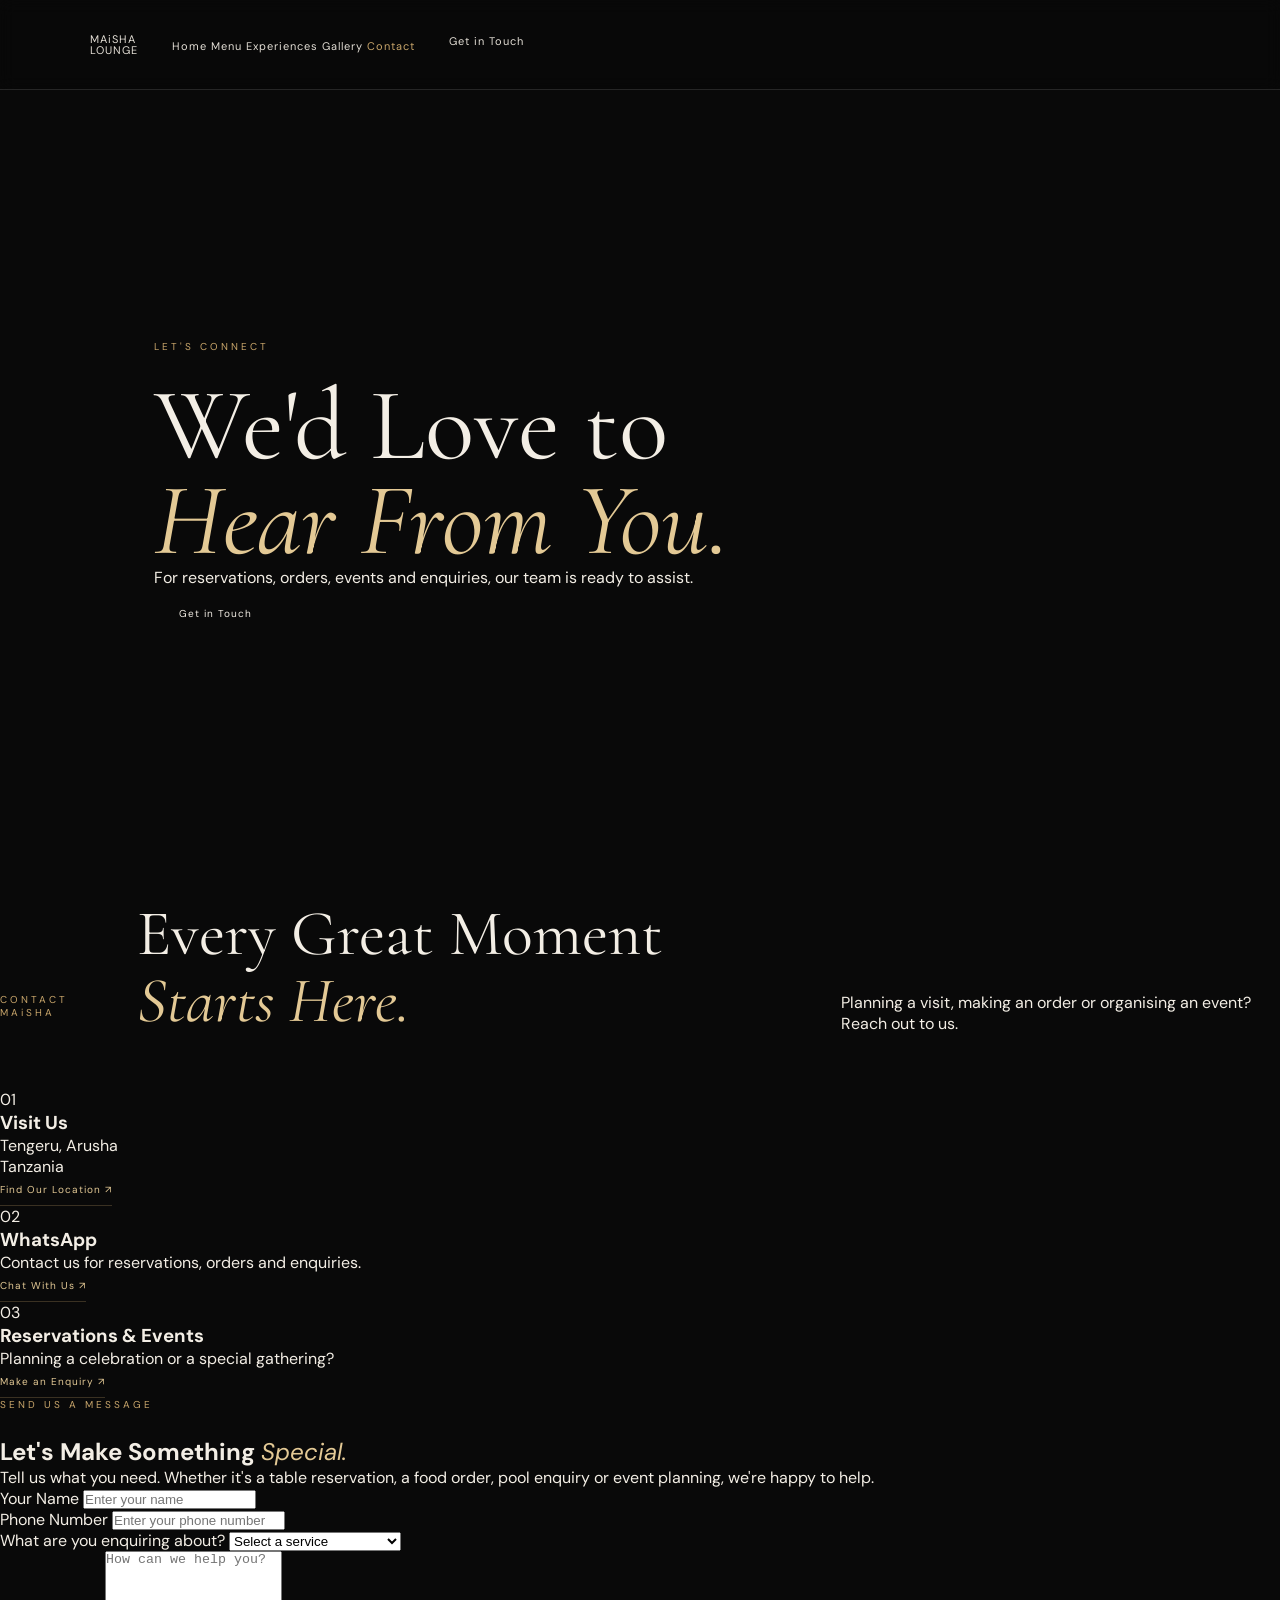
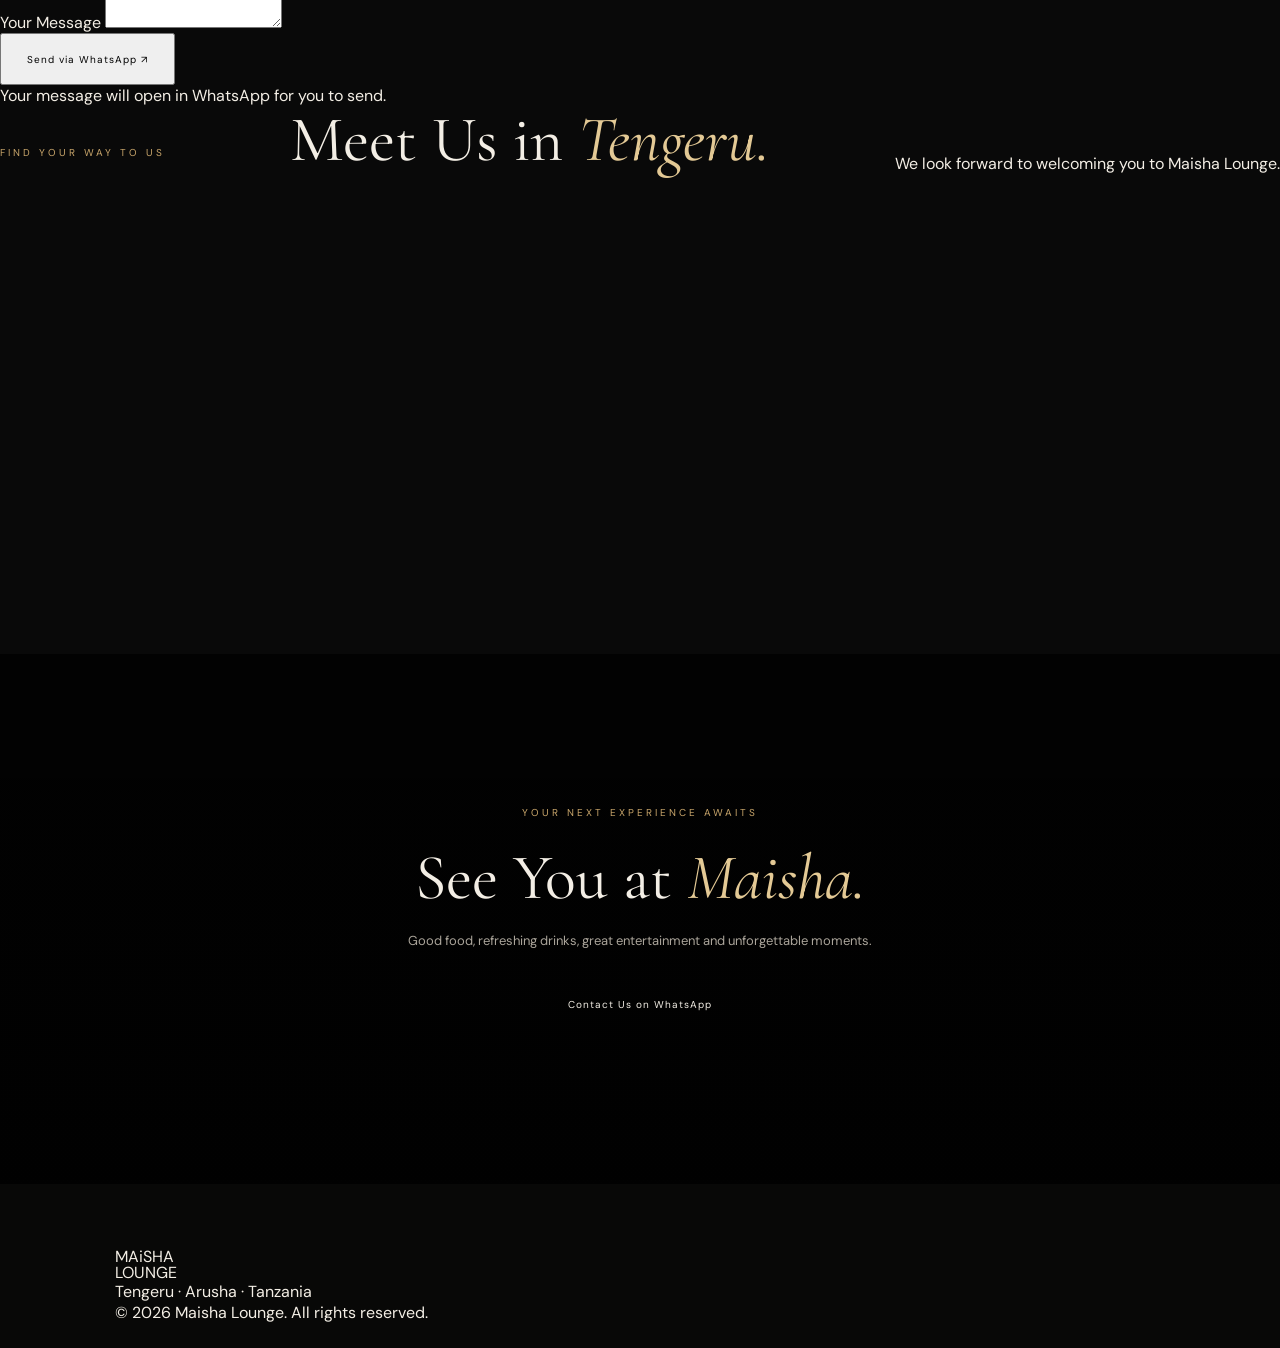
==== contact.html @ 32d579f3 "Update and rename images to contact.html" ====
<!DOCTYPE html>
<html lang="en">
<head>
  <meta charset="UTF-8">
  <meta name="viewport" content="width=device-width, initial-scale=1.0">

  <title>Contact Us | Maisha Lounge – Tengeru, Arusha</title>
  <meta name="description" content="Contact Maisha Lounge in Tengeru, Arusha for reservations, food orders, swimming pool enquiries and events.">

  <link rel="preconnect" href="https://fonts.googleapis.com">
  <link rel="preconnect" href="https://fonts.gstatic.com" crossorigin>
  <link href="https://fonts.googleapis.com/css2?family=Cormorant+Garamond:wght@400;500;600;700&family=DM+Sans:wght@400;500;600;700&display=swap" rel="stylesheet">

  <link rel="stylesheet" href="styles.css">
</head>

<body>

  <header class="header">
    <div class="container nav">
      <a href="index.html" class="logo">MAiSHA <span>LOUNGE</span></a>

      <nav>
        <a href="index.html">Home</a>
        <a href="menu.html">Menu</a>
        <a href="experiences.html">Experiences</a>
        <a href="gallery.html">Gallery</a>
        <a href="contact.html" class="active">Contact</a>
      </nav>

      <a href="https://wa.me/255000000000" class="nav-cta">Get in Touch</a>
    </div>
  </header>

  <main>

    <section class="hero contact-hero">
      <div class="hero-content reveal">
        <p class="eyebrow">LET'S CONNECT</p>
        <h1>We'd Love to<br><em>Hear From You.</em></h1>
        <p>For reservations, orders, events and enquiries, our team is ready to assist.</p>
        <a href="#contact-details" class="btn btn-primary">Get in Touch</a>
      </div>
    </section>

    <section class="section" id="contact-details">
      <div class="container">

        <div class="section-heading reveal">
          <p class="eyebrow">CONTACT MAiSHA</p>
          <h2>Every Great Moment <em>Starts Here.</em></h2>
          <p>Planning a visit, making an order or organising an event? Reach out to us.</p>
        </div>

        <div class="contact-grid">

          <div class="contact-card reveal">
            <span class="contact-icon">01</span>
            <h3>Visit Us</h3>
            <p>Tengeru, Arusha<br>Tanzania</p>
            <a href="https://www.google.com/maps/search/?api=1&query=Maisha+Lounge+Tengeru+Arusha" target="_blank" rel="noopener noreferrer" class="text-link">Find Our Location ↗</a>
          </div>

          <div class="contact-card reveal">
            <span class="contact-icon">02</span>
            <h3>WhatsApp</h3>
            <p>Contact us for reservations, orders and enquiries.</p>
            <a href="https://wa.me/255000000000?text=Hello%20Maisha%20Lounge%2C%20I%20would%20like%20to%20make%20an%20enquiry." class="text-link">Chat With Us ↗</a>
          </div>

          <div class="contact-card reveal">
            <span class="contact-icon">03</span>
            <h3>Reservations & Events</h3>
            <p>Planning a celebration or a special gathering?</p>
            <a href="https://wa.me/255000000000?text=Hello%20Maisha%20Lounge%2C%20I%20would%20like%20to%20enquire%20about%20a%20reservation%20or%20event." class="text-link">Make an Enquiry ↗</a>
          </div>

        </div>

      </div>
    </section>

    <section class="section section-dark">
      <div class="container contact-layout">

        <div class="contact-intro reveal">
          <p class="eyebrow">SEND US A MESSAGE</p>
          <h2>Let's Make Something <em>Special.</em></h2>
          <p>Tell us what you need. Whether it's a table reservation, a food order, pool enquiry or event planning, we're happy to help.</p>
        </div>

        <form class="contact-form reveal" id="contactForm">

          <div class="form-group">
            <label for="name">Your Name</label>
            <input type="text" id="name" name="name" placeholder="Enter your name" required>
          </div>

          <div class="form-group">
            <label for="phone">Phone Number</label>
            <input type="tel" id="phone" name="phone" placeholder="Enter your phone number">
          </div>

          <div class="form-group">
            <label for="service">What are you enquiring about?</label>
            <select id="service" name="service" required>
              <option value="">Select a service</option>
              <option>Restaurant & Food Order</option>
              <option>Bar & Drinks</option>
              <option>Swimming Pool</option>
              <option>Music & Entertainment</option>
              <option>Events & Celebrations</option>
              <option>Table Reservation</option>
              <option>General Enquiry</option>
            </select>
          </div>

          <div class="form-group">
            <label for="message">Your Message</label>
            <textarea id="message" name="message" rows="5" placeholder="How can we help you?" required></textarea>
          </div>

          <button type="submit" class="btn btn-primary">Send via WhatsApp ↗</button>

          <p class="form-note">Your message will open in WhatsApp for you to send.</p>

        </form>

      </div>
    </section>

    <section class="section">
      <div class="container">

        <div class="section-heading reveal">
          <p class="eyebrow">FIND YOUR WAY TO US</p>
          <h2>Meet Us in <em>Tengeru.</em></h2>
          <p>We look forward to welcoming you to Maisha Lounge.</p>
        </div>

        <div class="map-container reveal">
          <iframe
            src="https://www.google.com/maps?q=Maisha+Lounge+Tengeru+Arusha&output=embed"
            width="100%"
            height="420"
            style="border:0;"
            loading="lazy"
            referrerpolicy="no-referrer-when-downgrade"
            title="Map showing Maisha Lounge in Tengeru, Arusha">
          </iframe>
        </div>

      </div>
    </section>

    <section class="cta-section reveal">
      <div class="container cta-content">
        <p class="eyebrow">YOUR NEXT EXPERIENCE AWAITS</p>
        <h2>See You at <em>Maisha.</em></h2>
        <p>Good food, refreshing drinks, great entertainment and unforgettable moments.</p>
        <a href="https://wa.me/255000000000?text=Hello%20Maisha%20Lounge%2C%20I%20am%20planning%20a%20visit." class="btn btn-primary">Contact Us on WhatsApp</a>
      </div>
    </section>

  </main>

  <footer class="footer">
    <div class="container footer-inner">
      <a href="index.html" class="logo">MAiSHA <span>LOUNGE</span></a>
      <p>Tengeru · Arusha · Tanzania</p>
      <p>© 2026 Maisha Lounge. All rights reserved.</p>
    </div>
  </footer>

  <script src="script.js"></script>

  <script>
    document.getElementById('contactForm').addEventListener('submit', function(event) {
      event.preventDefault();

      const name = document.getElementById('name').value.trim();
      const phone = document.getElementById('phone').value.trim();
      const service = document.getElementById('service').value;
      const message = document.getElementById('message').value.trim();

      const whatsappNumber = '255000000000';

      const text =
        'Hello Maisha Lounge!\n\n' +
        'Name: ' + name + '\n' +
        'Phone: ' + phone + '\n' +
        'Enquiry: ' + service + '\n' +
        'Message: ' + message;

      window.open(
        'https://wa.me/' + whatsappNumber + '?text=' + encodeURIComponent(text),
        '_blank'
      );
    });
  </script>

</body>
</html>
---- styles.css ----
/* =========================================
   MAISHA LOUNGE — PREMIUM LUXURY DESIGN
========================================= */

:root {
  --black: #090909;
  --dark: #11100e;
  --gold: #c9a66b;
  --gold-light: #e3c995;
  --cream: #f3eee5;
  --muted: #aaa49a;
  --border: rgba(201,166,107,.25);
  --heading: 'Cormorant Garamond', serif;
  --body: 'DM Sans', sans-serif;
}

* {
  margin: 0;
  padding: 0;
  box-sizing: border-box;
}

html {
  scroll-behavior: smooth;
  scroll-padding-top: 90px;
}

body {
  background: var(--black);
  color: var(--cream);
  font-family: var(--body);
  overflow-x: hidden;
}

a {
  color: inherit;
  text-decoration: none;
}

button {
  font: inherit;
}

img {
  display: block;
  width: 100%;
}

/* PRELOADER */

.preloader {
  position: fixed;
  inset: 0;
  background: var(--black);
  z-index: 9999;
  display: grid;
  place-items: center;
  transition: opacity .8s ease, visibility .8s ease;
}

.preloader span {
  font-family: var(--heading);
  font-size: 42px;
  letter-spacing: 12px;
  color: var(--gold);
  animation: pulse 1.5s infinite;
}

.preloader.loaded {
  opacity: 0;
  visibility: hidden;
}

@keyframes pulse {
  50% { opacity: .4; }
}

/* HEADER */

.header {
  height: 90px;
  padding: 0 7%;
  display: flex;
  align-items: center;
  justify-content: space-between;
  position: absolute;
  top: 0;
  left: 0;
  width: 100%;
  z-index: 100;
  border-bottom: 1px solid rgba(255,255,255,.12);
  background: rgba(8,8,8,.22);
  backdrop-filter: blur(8px);
}

.logo {
  display: flex;
  flex-direction: column;
  line-height: 1;
}

.logo-main {
  font-family: var(--heading);
  font-size: 29px;
  letter-spacing: 5px;
  color: var(--gold-light);
}

.logo-sub {
  font-size: 9px;
  letter-spacing: 5px;
  margin-top: 6px;
  text-align: center;
}

.nav {
  display: flex;
  gap: 34px;
}

.nav a {
  font-size: 11px;
  letter-spacing: 1px;
  color: #e4dfd6;
  transition: color .3s;
}

.nav a:hover,
.nav a.active {
  color: var(--gold);
}

.nav-book {
  font-size: 11px;
  letter-spacing: 1px;
  border-bottom: 1px solid var(--gold);
  padding-bottom: 8px;
}

.nav-book span {
  color: var(--gold);
  margin-left: 8px;
}

.menu-toggle {
  display: none;
  background: none;
  border: 0;
  cursor: pointer;
}

/* HERO */

.hero {
  min-height: 100vh;
  position: relative;
  display: flex;
  align-items: center;
  overflow: hidden;
}

.hero-image {
  position: absolute;
  inset: 0;
  background:
    url('images/hero.jpg') center/cover no-repeat,
    linear-gradient(120deg,#29251e,#090909);
  transform: scale(1.05);
  animation: heroZoom 12s ease forwards;
}

@keyframes heroZoom {
  to { transform: scale(1); }
}

.hero-overlay {
  position: absolute;
  inset: 0;
  background: linear-gradient(
    90deg,
    rgba(0,0,0,.85),
    rgba(0,0,0,.48) 55%,
    rgba(0,0,0,.15)
  );
}

.hero-content {
  position: relative;
  z-index: 2;
  margin-left: 12%;
  max-width: 760px;
  padding-top: 80px;
}

.eyebrow {
  color: var(--gold);
  font-size: 10px;
  letter-spacing: 3px;
  margin-bottom: 25px;
}

.hero h1 {
  font-family: var(--heading);
  font-size: clamp(65px, 8vw, 112px);
  font-weight: 400;
  line-height: .92;
}

h1 em,
h2 em {
  color: var(--gold-light);
  font-weight: 400;
}

.hero-description {
  max-width: 410px;
  color: #d1cbc2;
  line-height: 1.9;
  font-size: 13px;
  margin-top: 30px;
}

.hero-buttons {
  display: flex;
  gap: 18px;
  flex-wrap: wrap;
  margin-top: 35px;
}

.btn {
  min-height: 52px;
  display: inline-flex;
  align-items: center;
  justify-content: center;
  gap: 20px;
  padding: 0 25px;
  font-size: 10px;
  letter-spacing: 1px;
  transition: .4s;
}

.btn-gold {
  background: var(--gold);
  color: #17120b;
}

.btn-gold:hover {
  background: var(--gold-light);
  transform: translateY(-4px);
}

.btn-outline {
  border: 1px solid rgba(255,255,255,.55);
}

.btn-outline:hover {
  border-color: var(--gold);
  color: var(--gold);
}

.hero-bottom {
  position: absolute;
  bottom: 35px;
  left: 7%;
  right: 7%;
  display: flex;
  justify-content: space-between;
  color: #c8c0b5;
  font-size: 9px;
  letter-spacing: 2px;
}

/* GENERAL SECTIONS */

.section-padding {
  padding: 120px 9%;
}

.intro {
  display: grid;
  grid-template-columns: .8fr 2fr;
  gap: 50px;
  background: var(--dark);
}

.intro-label {
  display: flex;
  align-items: flex-start;
  gap: 15px;
}

.intro-label p {
  color: var(--gold);
  font-size: 10px;
  letter-spacing: 2px;
}

.gold-line {
  width: 35px;
  height: 1px;
  background: var(--gold);
  margin-top: 5px;
}

.intro h2,
.section-heading h2,
.feature-content h2,
.cta-content h2 {
  font-family: var(--heading);
  font-size: clamp(43px, 5vw, 68px);
  font-weight: 400;
  line-height: 1.05;
}

.intro-content > p {
  max-width: 650px;
  color: var(--muted);
  font-size: 13px;
  line-height: 2;
  margin: 28px 0;
}

.text-link {
  display: inline-block;
  color: var(--gold-light);
  font-size: 10px;
  letter-spacing: 1px;
  padding-bottom: 9px;
  border-bottom: 1px solid var(--border);
  transition: .3s;
}

.text-link:hover {
  color: white;
  border-color: white;
}

/* EXPERIENCE CARDS */

.experiences {
  background: var(--black);
}

.section-heading {
  display: flex;
  align-items: flex-end;
  justify-content: space-between;
  gap: 30px;
  margin-bottom: 55px;
}

.section-heading .eyebrow {
  margin-bottom: 15px;
}

.experience-grid {
  display: grid;
  grid-template-columns: repeat(2,1fr);
  gap: 25px;
}

.experience-card {
  min-height: 440px;
  position: relative;
  overflow: hidden;
  background: #222;
}

.experience-image {
  position: absolute;
  inset: 0;
  background-position: center;
  background-size: cover;
  transition: transform .9s cubic-bezier(.2,.7,.2,1);
}

.experience-card:hover .experience-image {
  transform: scale(1.09);
}

.experience-image::after {
  content: "";
  position: absolute;
  inset: 0;
  background: linear-gradient(0deg,rgba(0,0,0,.9),transparent 75%);
}

.dining-image {
  background-image: url('images/dining.jpg');
}

.drinks-image {
  background-image: url('images/drinks.jpg');
}

.pool-image {
  background-image: url('images/pool.jpg');
}

.music-image {
  background-image: url('images/music.jpg');
}

.card-number {
  position: absolute;
  top: 25px;
  left: 28px;
  color: var(--gold-light);
  font-family: var(--heading);
  font-size: 24px;
}

.experience-info {
  position: absolute;
  bottom: 35px;
  left: 35px;
  z-index: 2;
}

.experience-info p {
  font-size: 9px;
  letter-spacing: 2px;
  color: var(--gold);
  margin-bottom: 10px;
}

.experience-info h3 {
  font-family: var(--heading);
  font-size: 37px;
  font-weight: 400;
  margin-bottom: 15px;
}

.experience-info span {
  font-size: 10px;
  letter-spacing: 1px;
}

/* FEATURE */

.feature-section {
  min-height: 680px;
  display: grid;
  grid-template-columns: 1.1fr 1fr;
  background: #171613;
}

.feature-image {
  background:
    url('images/signature.jpg') center/cover no-repeat,
    linear-gradient(120deg,#544635,#161411);
  min-height: 550px;
}

.feature-content {
  align-self: center;
  padding: 80px 12%;
}

.feature-content h2 {
  margin-bottom: 25px;
}

.feature-content > p:not(.eyebrow) {
  color: var(--muted);
  line-height: 2;
  font-size: 13px;
  margin-bottom: 30px;
}

/* GALLERY */

.gallery-teaser {
  background: var(--dark);
}

.gallery-grid {
  display: grid;
  grid-template-columns: 1.3fr 1fr 1fr;
  gap: 18px;
}

.gallery-item {
  height: 360px;
  background-size: cover;
  background-position: center;
  transition: transform .6s;
}

.gallery-item:hover {
  transform: translateY(-8px);
}

.gallery-one {
  background-image: url('images/gallery-1.jpg');
}

.gallery-two {
  background-image: url('images/gallery-2.jpg');
}

.gallery-three {
  background-image: url('images/gallery-3.jpg');
}

/* CTA */

.cta-section {
  min-height: 530px;
  display: grid;
  place-items: center;
  text-align: center;
  padding: 80px 20px;
  background:
    linear-gradient(rgba(0,0,0,.82),rgba(0,0,0,.88)),
    url('images/cta.jpg') center/cover;
}

.cta-content h2 {
  margin-bottom: 20px;
}

.cta-content > p:not(.eyebrow) {
  color: var(--muted);
  font-size: 13px;
  margin-bottom: 30px;
}

/* FOOTER */

.footer {
  padding: 65px 9% 25px;
  background: #080807;
}

.footer-top {
  display: flex;
  align-items: center;
  justify-content: space-between;
  gap: 25px;
  padding-bottom: 50px;
}

.footer-top > p {
  color: var(--muted);
  font-family: var(--heading);
  font-size: 24px;
}

.footer-bottom {
  padding-top: 22px;
  border-top: 1px solid var(--border);
  display: flex;
  justify-content: space-between;
  color: #77736c;
  font-size: 10px;
}

/* SCROLL REVEAL */

.reveal {
  opacity: 0;
  transform: translateY(45px);
  transition: opacity 1s ease, transform 1s cubic-bezier(.2,.7,.2,1);
}

.reveal.visible {
  opacity: 1;
  transform: translateY(0);
}

/* RESPONSIVE */

@media (max-width: 900px) {
  .header {
    padding: 0 5%;
  }

  .nav {
    gap: 18px;
  }

  .nav a {
    font-size: 10px;
  }

  .nav-book {
    display: none;
  }

  .section-padding {
    padding: 90px 6%;
  }

  .feature-content {
    padding: 55px 8%;
  }
}

@media (max-width: 650px) {
  .header {
    height: 75px;
  }

  .logo-main {
    font-size: 24px;
  }

  .menu-toggle {
    display: flex;
    flex-direction: column;
    gap: 7px;
    width: 35px;
  }

  .menu-toggle span {
    height: 1px;
    width: 28px;
    background: var(--gold);
  }

  .nav {
    position: absolute;
    top: 75px;
    left: 0;
    width: 100%;
    padding: 30px;
    display: none;
    flex-direction: column;
    background: #100f0d;
    gap: 25px;
  }

  .nav.open {
    display: flex;
  }

  .hero {
    min-height: 850px;
    min-height: 100svh;
  }

  .hero-content {
    margin: 0 7%;
    padding-top: 50px;
  }

  .hero h1 {
    font-size: clamp(57px, 15vw, 82px);
  }

  .hero-description {
    max-width: 330px;
  }

  .hero-bottom {
    font-size: 7px;
    letter-spacing: 1px;
  }

  .intro {
    grid-template-columns: 1fr;
    gap: 35px;
  }

  .section-heading {
    align-items: flex-start;
    flex-direction: column;
  }

  .experience-grid {
    grid-template-columns: 1fr;
  }

  .experience-card {
    min-height: 390px;
  }

  .feature-section {
    grid-template-columns: 1fr;
  }

  .feature-image {
    min-height: 350px;
  }

  .feature-content {
    padding: 65px 8%;
  }

  .gallery-grid {
    grid-template-columns: 1fr 1fr;
  }

  .gallery-item {
    height: 220px;
  }

  .gallery-one {
    grid-column: span 2;
  }

  .footer-top {
    align-items: flex-start;
    flex-direction: column;
  }

  .footer-bottom {
    flex-direction: column;
    gap: 12px;
  }
}

@media (prefers-reduced-motion: reduce) {
  *, *::before, *::after {
    scroll-behavior: auto !important;
    animation-duration: .01ms !important;
    transition-duration: .01ms !important;
  }

  .reveal {
    opacity: 1;
    transform: none;
  }
}
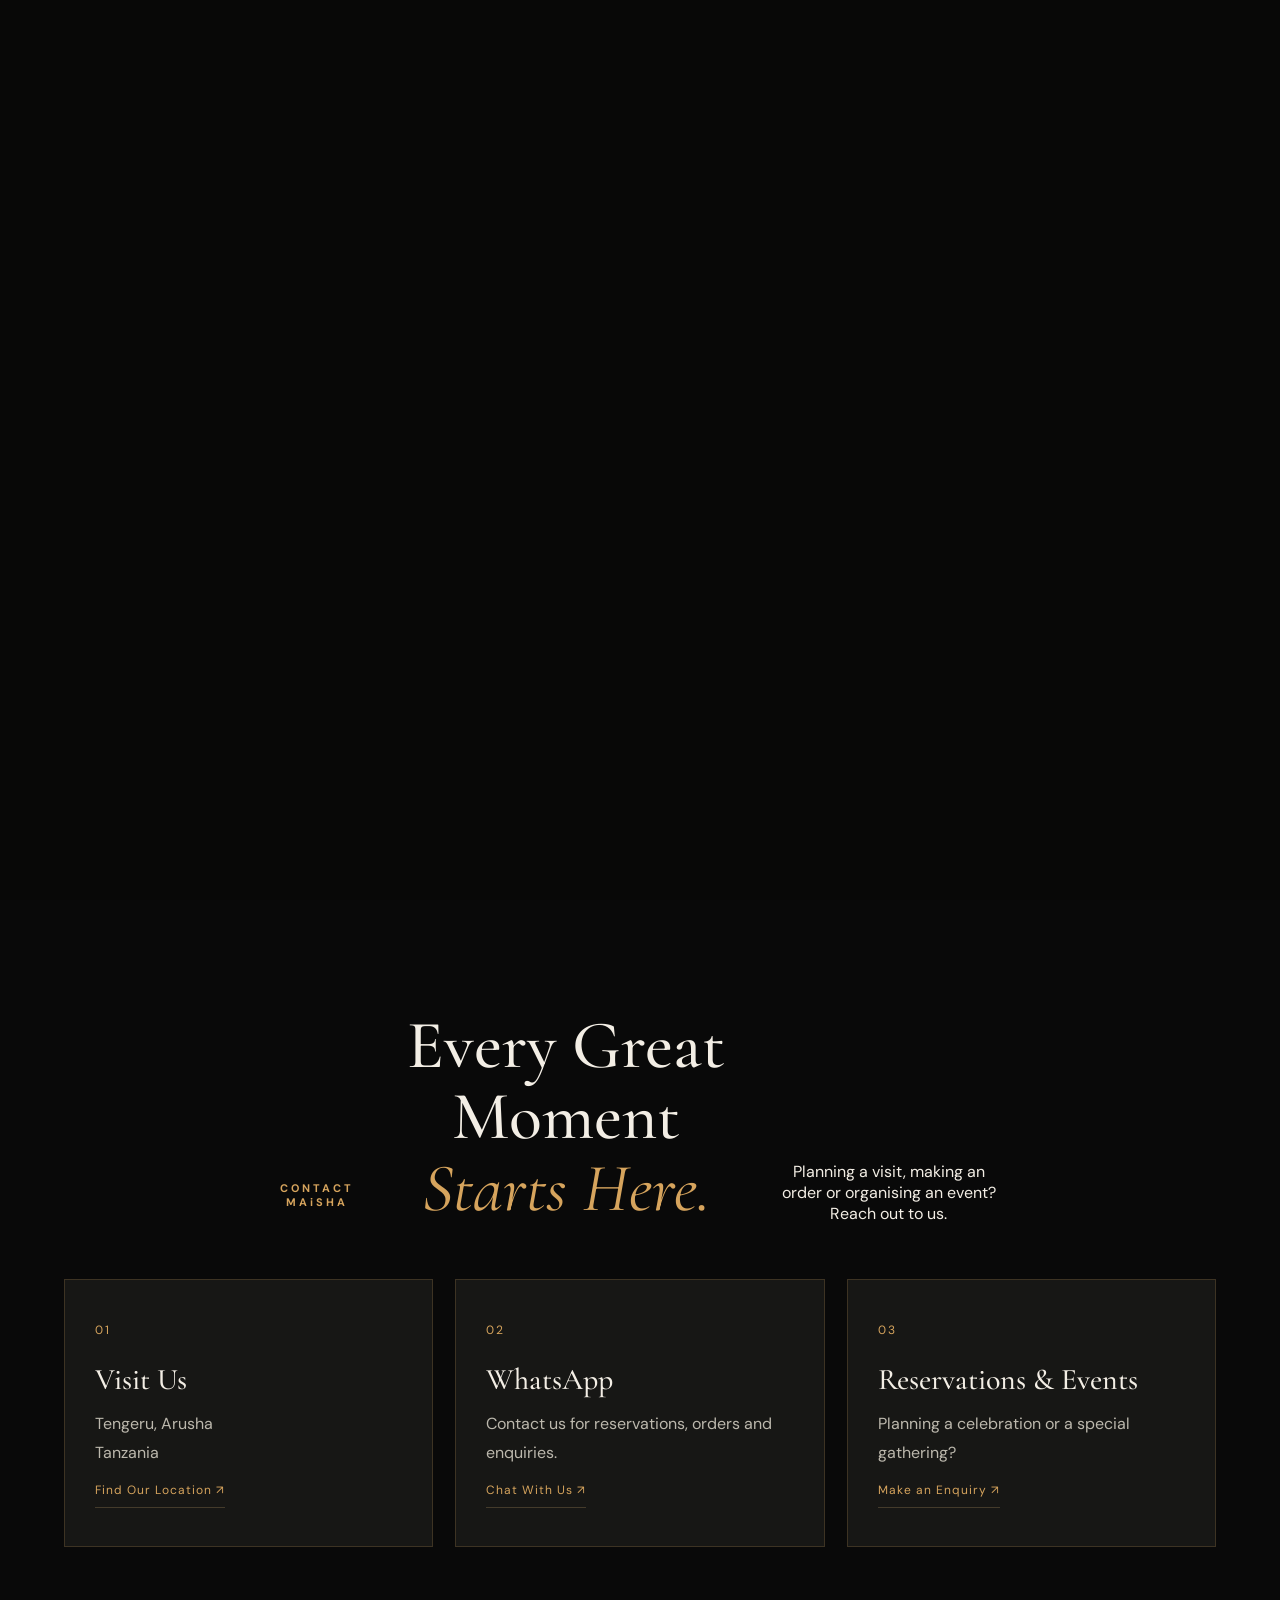
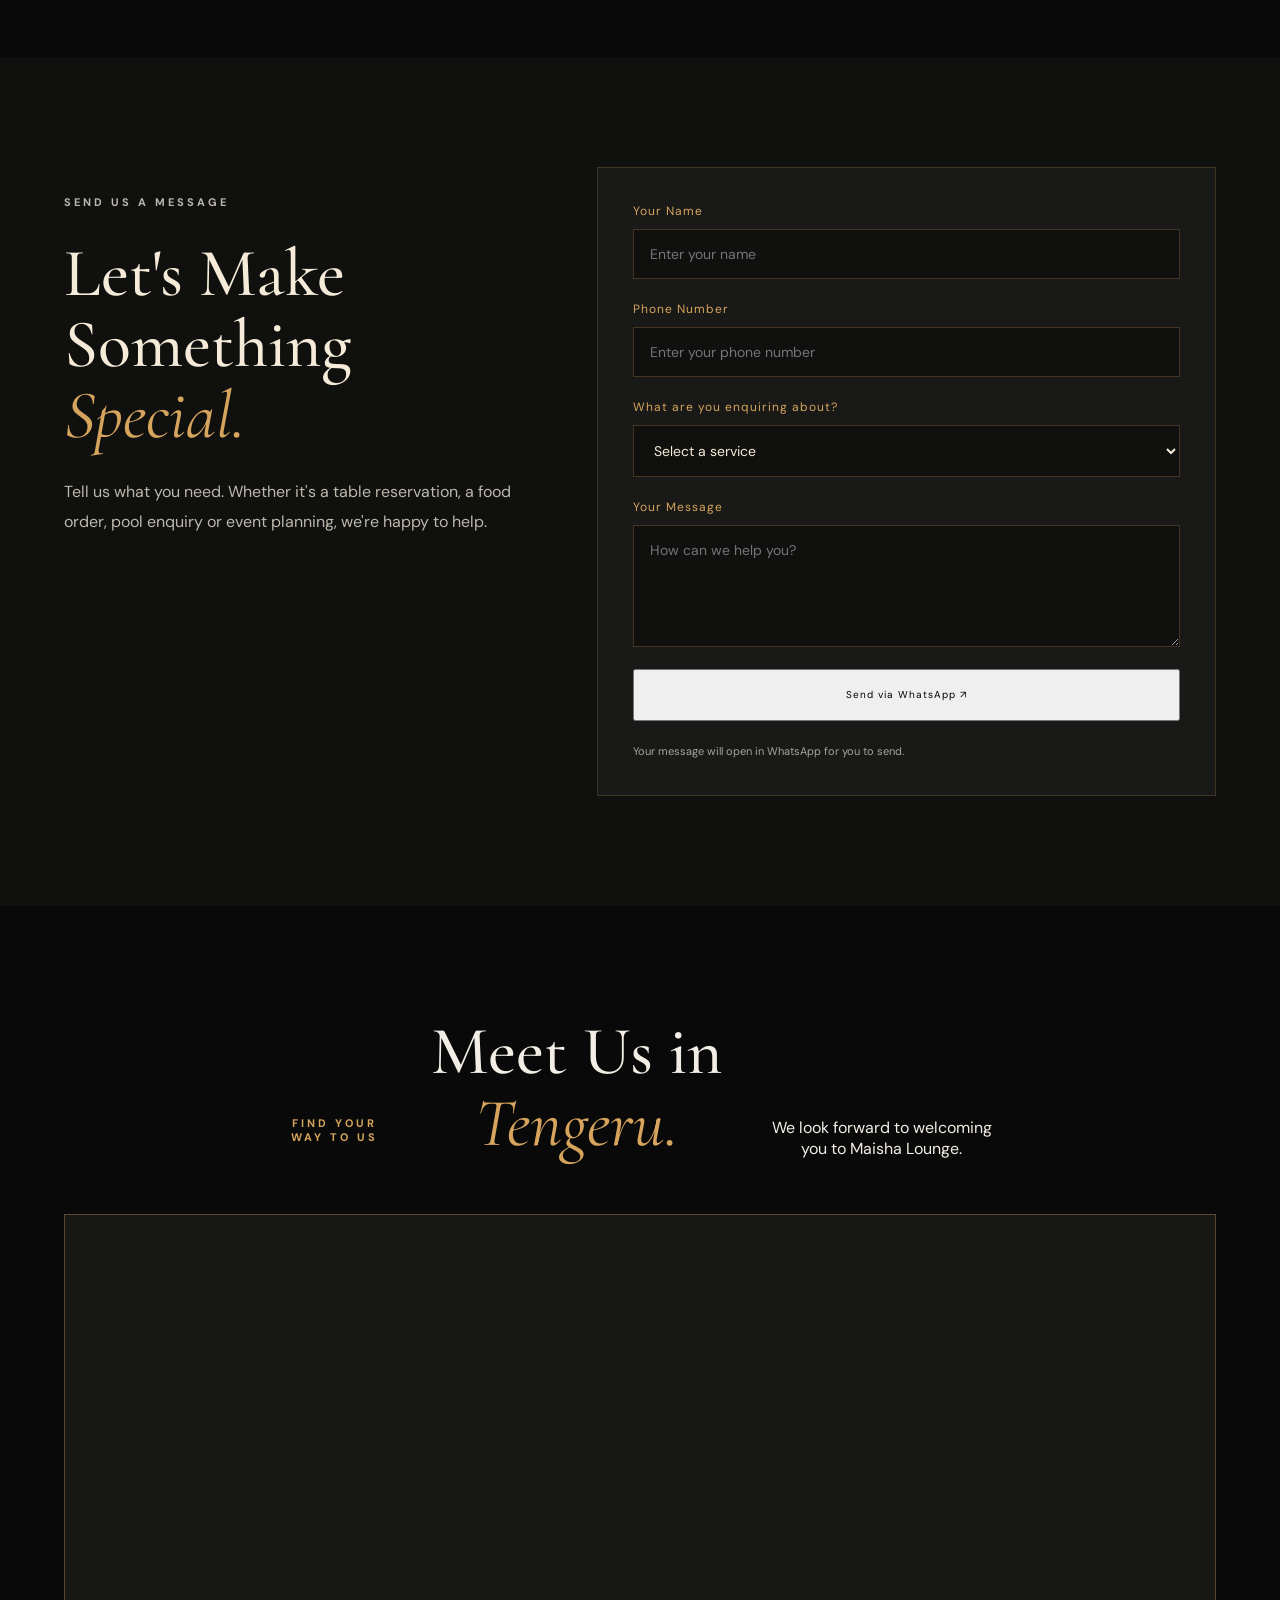
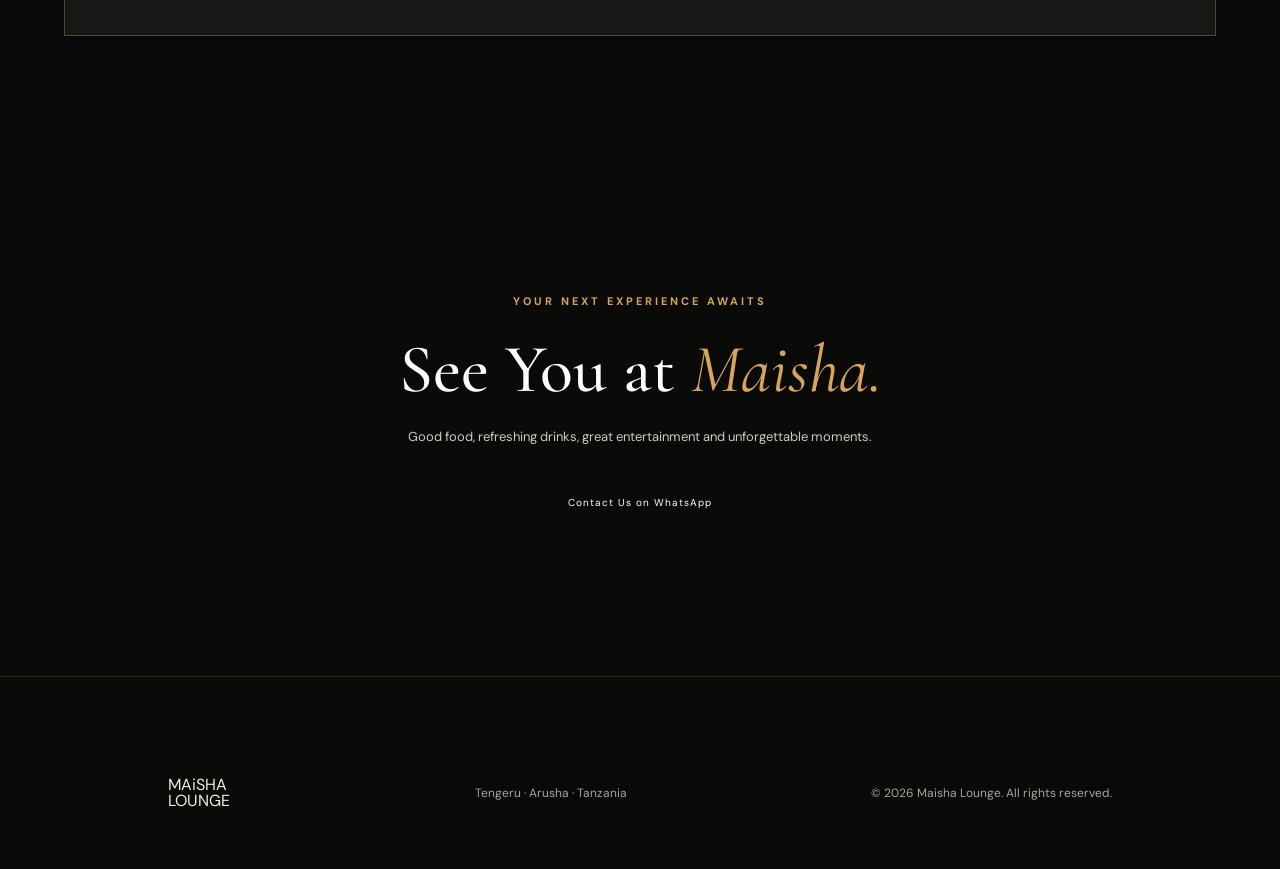
==== commit bf2c7495: "Update contact.html" ====
--- a/contact.html
+++ b/contact.html
@@ -15,7 +15,18 @@
 </head>
 
 <body>
-
+<!-- CINEMATIC WELCOME INTRO -->
+<div class="welcome-intro">
+
+  <div class="curtain curtain-left"></div>
+  <div class="curtain curtain-right"></div>
+
+  <div class="welcome-brand">
+    <h1>MAiSHA LOUNGE</h1>
+    <p>Karibu Maisha</p>
+  </div>
+
+</div>
   <header class="header">
     <div class="container nav">
       <a href="index.html" class="logo">MAiSHA <span>LOUNGE</span></a>
--- a/styles.css
+++ b/styles.css
@@ -724,3 +724,698 @@
     transform: none;
   }
 }
+
+/* =====================================================
+   MAISHA LOUNGE — PREMIUM DESIGN UPGRADE
+   ===================================================== */
+
+/* 1. GLOBAL POLISH */
+
+html {
+  scroll-behavior: smooth;
+  scroll-padding-top: 90px;
+}
+
+body {
+  overflow-x: hidden;
+}
+
+img {
+  display: block;
+  max-width: 100%;
+}
+
+a, button {
+  -webkit-tap-highlight-color: transparent;
+}
+
+.container {
+  width: min(1180px, 90%);
+  margin-inline: auto;
+}
+
+.section {
+  padding: 110px 0;
+}
+
+.section-dark {
+  background: #10100f;
+  color: #f5ebd8;
+}
+
+.section-heading {
+  max-width: 720px;
+  margin: 0 auto 55px;
+  text-align: center;
+}
+
+.section-heading h2,
+.contact-intro h2,
+.split-content h2 {
+  font-family: 'Cormorant Garamond', serif;
+  font-size: clamp(42px, 6vw, 68px);
+  line-height: 1.05;
+  font-weight: 500;
+}
+
+.section-heading h2 em,
+.contact-intro h2 em,
+.split-content h2 em {
+  color: #d6a45d;
+}
+
+.eyebrow {
+  color: #d6a45d;
+  letter-spacing: 3px;
+  font-size: 11px;
+  font-weight: 700;
+}
+
+/* 2. NAVIGATION */
+
+.header {
+  z-index: 1000;
+  transition: background .4s ease, padding .4s ease;
+}
+
+.header.scrolled {
+  background: rgba(12, 12, 11, .96);
+  backdrop-filter: blur(14px);
+  box-shadow: 0 5px 30px rgba(0,0,0,.2);
+}
+
+.nav a {
+  transition: color .3s ease, opacity .3s ease;
+}
+
+.nav nav a:hover,
+.nav nav a.active {
+  color: #d6a45d;
+}
+
+/* 3. HERO BACKGROUNDS */
+
+.menu-hero {
+  background-image:
+    linear-gradient(90deg, rgba(10,10,9,.82), rgba(10,10,9,.25)),
+    url('images/dining.jpg');
+}
+
+.experiences-hero {
+  background-image:
+    linear-gradient(90deg, rgba(10,10,9,.82), rgba(10,10,9,.25)),
+    url('images/pool.jpg');
+}
+
+.gallery-hero {
+  background-image:
+    linear-gradient(90deg, rgba(10,10,9,.82), rgba(10,10,9,.25)),
+    url('images/gallery-1.jpg');
+}
+
+.contact-hero {
+  background-image:
+    linear-gradient(90deg, rgba(10,10,9,.82), rgba(10,10,9,.25)),
+    url('images/hero.jpg');
+}
+
+.menu-hero,
+.experiences-hero,
+.gallery-hero,
+.contact-hero {
+  background-size: cover;
+  background-position: center;
+  background-repeat: no-repeat;
+}
+
+/* 4. EXPERIENCE CARDS */
+
+.experience-grid {
+  display: grid;
+  grid-template-columns: repeat(2, minmax(0, 1fr));
+  gap: 30px;
+}
+
+.experience-card {
+  background: #171715;
+  color: #f5ebd8;
+  overflow: hidden;
+  border: 1px solid rgba(214,164,93,.15);
+  transition: transform .45s ease, border-color .45s ease;
+}
+
+.experience-card:hover {
+  transform: translateY(-8px);
+  border-color: rgba(214,164,93,.65);
+}
+
+.card-image {
+  min-height: 290px;
+  background-size: cover;
+  background-position: center;
+  transition: transform .7s ease;
+}
+
+.experience-card:hover .card-image {
+  transform: scale(1.04);
+}
+
+.experience-card {
+  isolation: isolate;
+}
+
+.card-content {
+  position: relative;
+  padding: 30px;
+  background: #171715;
+}
+
+.card-content span {
+  color: #d6a45d;
+  font-size: 10px;
+  letter-spacing: 2px;
+}
+
+.card-content h3 {
+  font-family: 'Cormorant Garamond', serif;
+  font-size: 34px;
+  font-weight: 500;
+  margin: 14px 0;
+}
+
+.card-content p {
+  color: #bcb8ad;
+  line-height: 1.8;
+}
+
+/* 5. TEXT LINKS AND BUTTONS */
+
+.text-link {
+  display: inline-block;
+  margin-top: 14px;
+  color: #d6a45d;
+  font-size: 12px;
+  letter-spacing: 1px;
+  transition: color .3s ease, transform .3s ease;
+}
+
+.text-link:hover {
+  color: #fff;
+  transform: translateX(5px);
+}
+
+.btn {
+  transition: transform .3s ease, background .3s ease;
+}
+
+.btn:hover {
+  transform: translateY(-3px);
+}
+
+/* 6. SPLIT FEATURE SECTION */
+
+.split-section {
+  display: grid;
+  grid-template-columns: 1fr 1fr;
+  align-items: center;
+  gap: 65px;
+}
+
+.split-image {
+  overflow: hidden;
+  min-height: 430px;
+}
+
+.split-image img {
+  width: 100%;
+  height: 430px;
+  object-fit: cover;
+  transition: transform .8s ease;
+}
+
+.split-image:hover img {
+  transform: scale(1.05);
+}
+
+.split-content p {
+  color: #bcb8ad;
+  line-height: 1.9;
+  margin: 25px 0;
+}
+
+/* 7. GALLERY GRID */
+
+.gallery-grid {
+  display: grid;
+  grid-template-columns: repeat(3, minmax(0, 1fr));
+  grid-auto-rows: 300px;
+  gap: 18px;
+}
+
+.gallery-item {
+  position: relative;
+  overflow: hidden;
+  background: #171715;
+  isolation: isolate;
+}
+
+.gallery-item:nth-child(1),
+.gallery-item:nth-child(5) {
+  grid-row: span 2;
+}
+
+.gallery-item img {
+  width: 100%;
+  height: 100%;
+  object-fit: cover;
+  transition: transform .8s cubic-bezier(.2,.7,.2,1);
+}
+
+.gallery-item::after {
+  content: "";
+  position: absolute;
+  inset: 0;
+  background: linear-gradient(transparent 35%, rgba(0,0,0,.82));
+  pointer-events: none;
+}
+
+.gallery-item:hover img {
+  transform: scale(1.09);
+}
+
+.gallery-caption {
+  position: absolute;
+  z-index: 2;
+  left: 25px;
+  bottom: 22px;
+  color: white;
+}
+
+.gallery-caption span {
+  color: #d6a45d;
+  font-size: 11px;
+  letter-spacing: 2px;
+}
+
+.gallery-caption h3 {
+  font-family: 'Cormorant Garamond', serif;
+  font-size: 25px;
+  font-weight: 500;
+  margin-top: 7px;
+}
+
+/* 8. CONTACT CARDS */
+
+.contact-grid {
+  display: grid;
+  grid-template-columns: repeat(3, minmax(0, 1fr));
+  gap: 22px;
+}
+
+.contact-card {
+  padding: 38px 30px;
+  background: #171715;
+  border: 1px solid rgba(214,164,93,.2);
+  transition: transform .4s ease, border-color .4s ease;
+}
+
+.contact-card:hover {
+  transform: translateY(-7px);
+  border-color: #d6a45d;
+}
+
+.contact-icon {
+  color: #d6a45d;
+  font-size: 12px;
+  letter-spacing: 2px;
+}
+
+.contact-card h3 {
+  font-family: 'Cormorant Garamond', serif;
+  font-size: 30px;
+  font-weight: 500;
+  margin: 22px 0 12px;
+}
+
+.contact-card p {
+  color: #bcb8ad;
+  line-height: 1.8;
+}
+
+/* 9. CONTACT FORM */
+
+.contact-layout {
+  display: grid;
+  grid-template-columns: .85fr 1.15fr;
+  gap: 75px;
+  align-items: start;
+}
+
+.contact-intro p {
+  color: #bcb8ad;
+  line-height: 1.9;
+  margin-top: 25px;
+}
+
+.contact-form {
+  display: grid;
+  gap: 22px;
+  padding: 35px;
+  background: #191917;
+  border: 1px solid rgba(214,164,93,.2);
+}
+
+.form-group {
+  display: grid;
+  gap: 10px;
+}
+
+.form-group label {
+  color: #d6a45d;
+  font-size: 12px;
+  letter-spacing: 1px;
+}
+
+.form-group input,
+.form-group select,
+.form-group textarea {
+  width: 100%;
+  padding: 15px 16px;
+  border: 1px solid rgba(214,164,93,.25);
+  background: #10100f;
+  color: #f5ebd8;
+  font-family: 'DM Sans', sans-serif;
+  font-size: 14px;
+  outline: none;
+  border-radius: 0;
+  transition: border-color .3s ease;
+}
+
+.form-group input:focus,
+.form-group select:focus,
+.form-group textarea:focus {
+  border-color: #d6a45d;
+}
+
+.form-group textarea {
+  resize: vertical;
+}
+
+.form-note {
+  color: #a9a49a;
+  font-size: 11px;
+  line-height: 1.6;
+}
+
+/* 10. GOOGLE MAP */
+
+.map-container {
+  width: 100%;
+  overflow: hidden;
+  border: 1px solid rgba(214,164,93,.35);
+  background: #171715;
+}
+
+.map-container iframe {
+  display: block;
+  width: 100%;
+  filter: grayscale(85%) contrast(1.05);
+  transition: filter .5s ease;
+}
+
+.map-container:hover iframe {
+  filter: grayscale(0%);
+}
+
+/* 11. CTA SECTION */
+
+.cta-section {
+  position: relative;
+  padding: 110px 20px;
+  background:
+    linear-gradient(rgba(10,10,9,.78), rgba(10,10,9,.82)),
+    url('images/cta.jpg') center/cover no-repeat;
+  text-align: center;
+  color: #fff;
+}
+
+.cta-content {
+  max-width: 750px;
+  margin: auto;
+}
+
+.cta-content h2 {
+  font-family: 'Cormorant Garamond', serif;
+  font-size: clamp(42px, 6vw, 68px);
+  font-weight: 500;
+  line-height: 1.1;
+  margin: 18px 0;
+}
+
+.cta-content h2 em {
+  color: #d6a45d;
+}
+
+.cta-content p:not(.eyebrow) {
+  color: #d0c9bb;
+  line-height: 1.8;
+  margin-bottom: 28px;
+}
+
+/* 12. SCROLL REVEAL ANIMATIONS */
+
+.reveal {
+  opacity: 0;
+  transform: translateY(35px);
+  transition:
+    opacity .9s ease,
+    transform .9s cubic-bezier(.2,.7,.2,1);
+}
+
+.reveal.visible {
+  opacity: 1;
+  transform: translateY(0);
+}
+
+/* 13. FOOTER */
+
+.footer {
+  background: #090908;
+  color: #f5ebd8;
+  border-top: 1px solid rgba(214,164,93,.2);
+}
+
+.footer-inner {
+  padding-top: 35px;
+  padding-bottom: 35px;
+  display: flex;
+  justify-content: space-between;
+  align-items: center;
+  gap: 20px;
+  flex-wrap: wrap;
+}
+
+.footer-inner p {
+  color: #aaa49a;
+  font-size: 12px;
+}
+
+/* 14. MOBILE RESPONSIVENESS */
+
+@media (max-width: 900px) {
+  .section {
+    padding: 80px 0;
+  }
+
+  .split-section,
+  .contact-layout {
+    grid-template-columns: 1fr;
+    gap: 40px;
+  }
+
+  .contact-grid {
+    grid-template-columns: 1fr 1fr;
+  }
+
+  .gallery-grid {
+    grid-template-columns: repeat(2, minmax(0, 1fr));
+    grid-auto-rows: 250px;
+  }
+
+  .gallery-item:nth-child(1),
+  .gallery-item:nth-child(5) {
+    grid-row: span 1;
+  }
+}
+
+@media (max-width: 600px) {
+  .section {
+    padding: 65px 0;
+  }
+
+  .experience-grid,
+  .contact-grid {
+    grid-template-columns: 1fr;
+  }
+
+  .gallery-grid {
+    grid-template-columns: 1fr 1fr;
+    grid-auto-rows: 190px;
+    gap: 10px;
+  }
+
+  .gallery-caption {
+    left: 12px;
+    bottom: 12px;
+  }
+
+  .gallery-caption h3 {
+    font-size: 19px;
+  }
+
+  .gallery-caption span {
+    font-size: 9px;
+  }
+
+  .card-image {
+    min-height: 230px;
+  }
+
+  .card-content {
+    padding: 23px;
+  }
+
+  .contact-form {
+    padding: 22px;
+  }
+
+  .split-image,
+  .split-image img {
+    min-height: 280px;
+    height: 280px;
+  }
+
+  .cta-section {
+    padding: 75px 20px;
+  }
+
+  .footer-inner {
+    flex-direction: column;
+    text-align: center;
+  }
+}
+
+/* 15. REDUCED MOTION ACCESSIBILITY */
+
+@media (prefers-reduced-motion: reduce) {
+  html {
+    scroll-behavior: auto;
+  }
+
+  *,
+  *::before,
+  *::after {
+    animation-duration: .01ms !important;
+    animation-iteration-count: 1 !important;
+    transition-duration: .01ms !important;
+  }
+
+  .reveal {
+    opacity: 1;
+    transform: none;
+  }
+}
+/* =========================================
+   MAISHA LOUNGE — CINEMATIC WELCOME INTRO
+========================================= */
+
+body.intro-active {
+  overflow: hidden;
+}
+
+.welcome-intro {
+  position: fixed;
+  inset: 0;
+  z-index: 99999;
+  display: flex;
+  align-items: center;
+  justify-content: center;
+  overflow: hidden;
+  background: #080807;
+  opacity: 1;
+  visibility: visible;
+}
+
+.welcome-brand {
+  position: relative;
+  z-index: 3;
+  text-align: center;
+  color: #f5ead7;
+  transition: opacity 0.8s ease, transform 0.8s ease;
+}
+
+.welcome-brand h1 {
+  margin: 0;
+  font-family: 'Cormorant Garamond', serif;
+  font-size: clamp(38px, 7vw, 76px);
+  letter-spacing: 7px;
+  color: #d6b477;
+}
+
+.welcome-brand p {
+  margin-top: 14px;
+  font-size: 13px;
+  letter-spacing: 5px;
+  text-transform: uppercase;
+}
+
+.curtain {
+  position: absolute;
+  top: 0;
+  bottom: 0;
+  z-index: 2;
+  width: 51%;
+  background:
+    linear-gradient(90deg, #050505, #17130e 45%, #080807);
+  box-shadow: inset -12px 0 25px rgba(0,0,0,.7);
+  transition: transform 2s cubic-bezier(.77,0,.18,1);
+}
+
+.curtain-left {
+  left: 0;
+  border-right: 1px solid rgba(214,164,93,.35);
+}
+
+.curtain-right {
+  right: 0;
+  transform: scaleX(-1);
+  border-left: 1px solid rgba(214,164,93,.35);
+}
+
+.intro-opening .curtain-left {
+  transform: translateX(-102%);
+}
+
+.intro-opening .curtain-right {
+  transform: translateX(102%) scaleX(-1);
+}
+
+.intro-opening .welcome-brand {
+  opacity: 0;
+  transform: scale(1.08);
+}
+
+.intro-hidden {
+  opacity: 0;
+  visibility: hidden;
+  transition: opacity .8s ease, visibility .8s ease;
+  pointer-events: none;
+}
+
+@media (prefers-reduced-motion: reduce) {
+  .curtain,
+  .welcome-brand,
+  .welcome-intro {
+    transition: none !important;
+  }
+}
